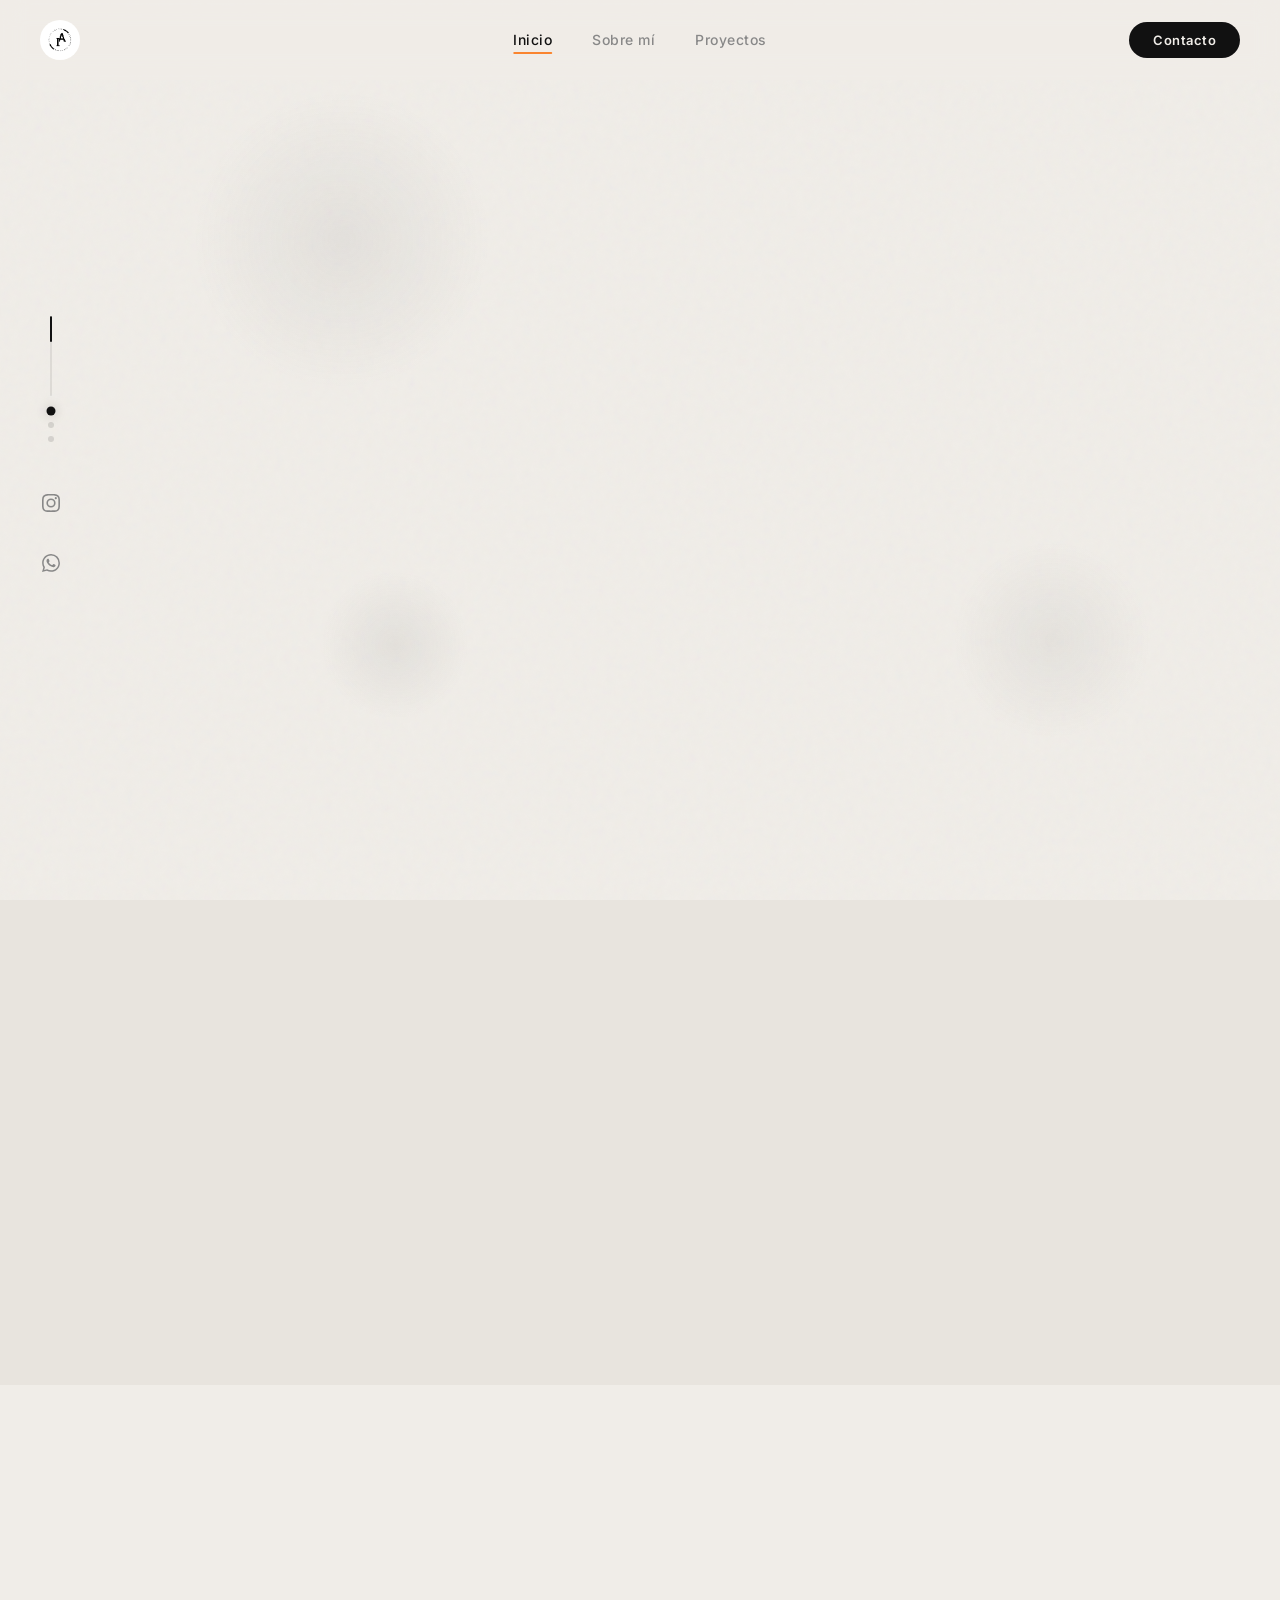
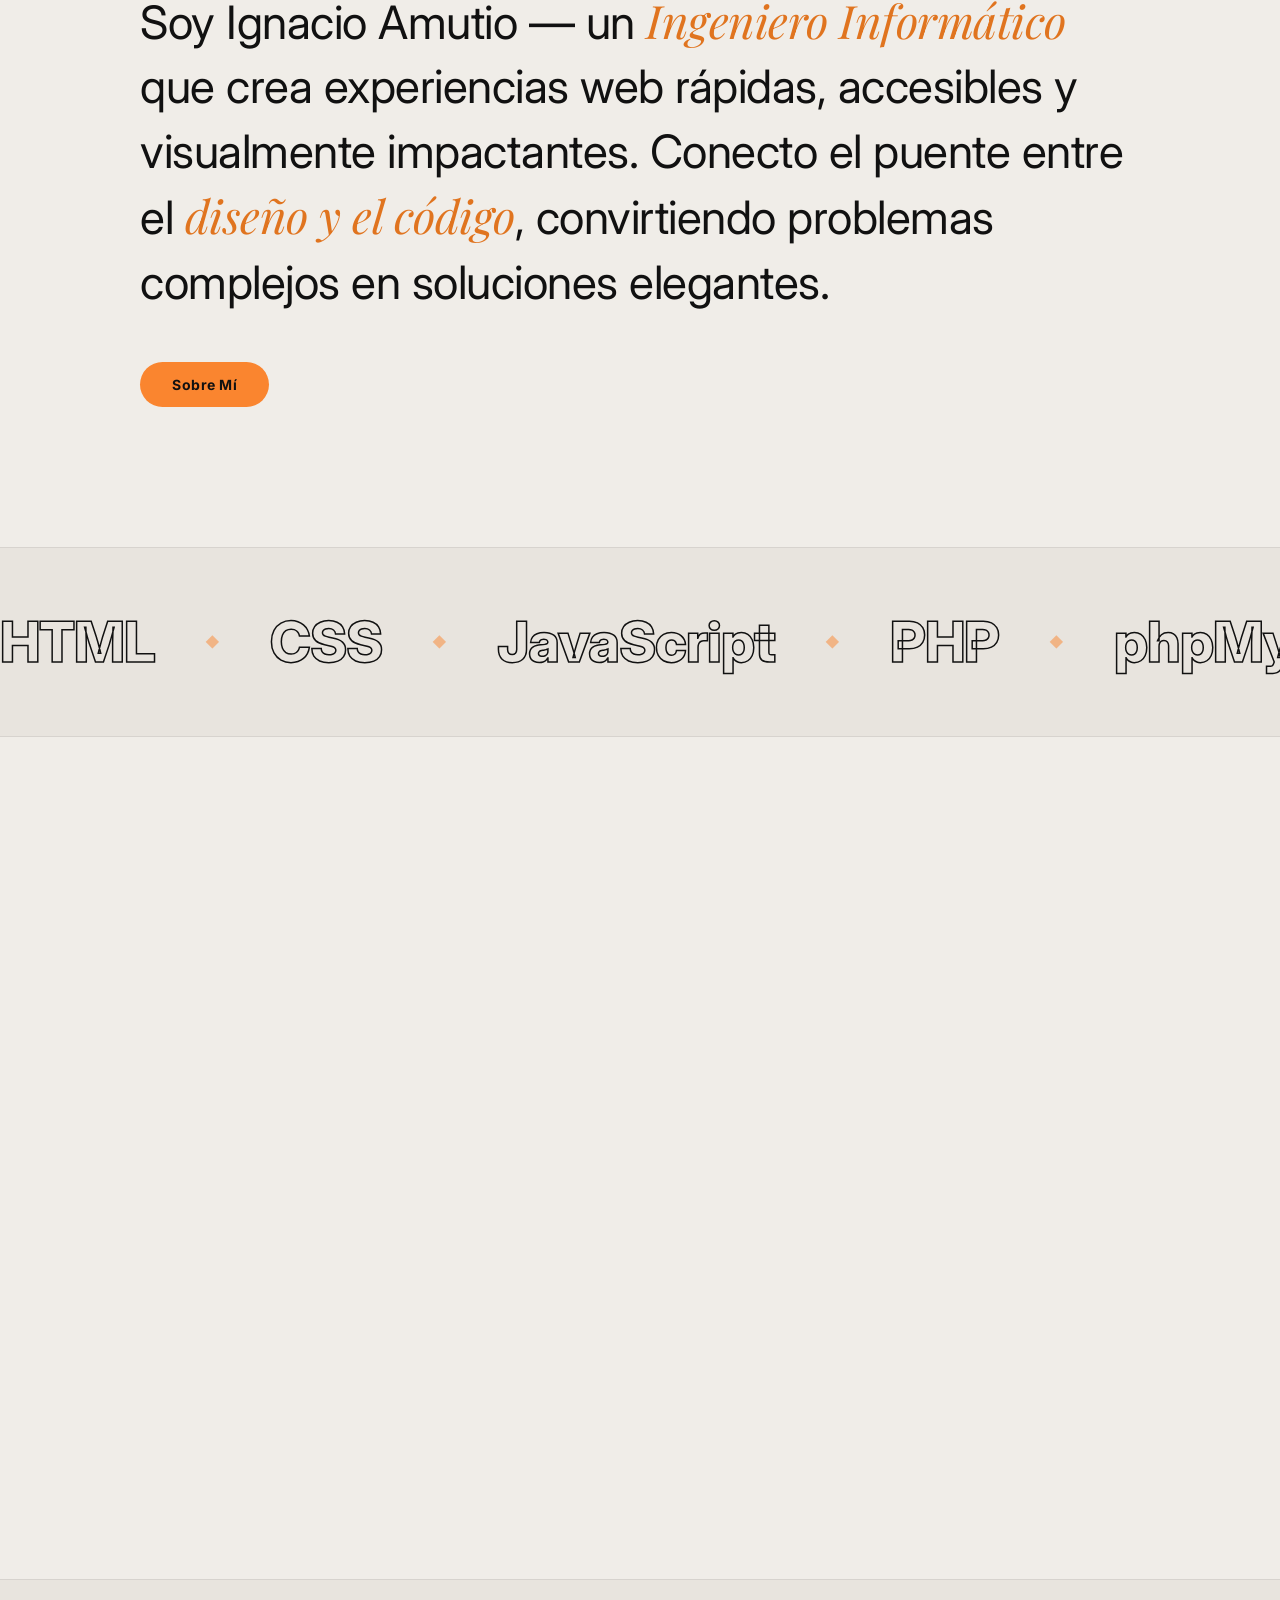
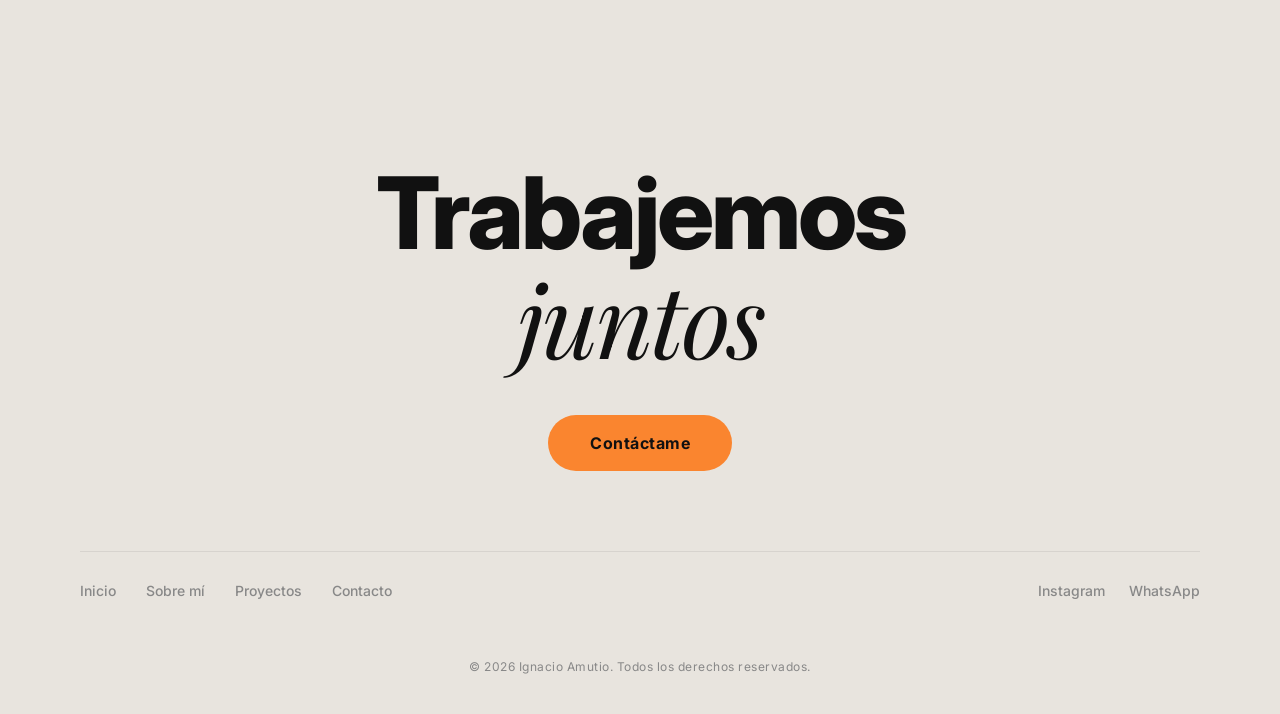
==== index.html @ e9432239 "first commit" ====
<!DOCTYPE html>
<html lang="es">
<head>
    <meta charset="UTF-8">
    <meta name="viewport" content="width=device-width, initial-scale=1.0">
    <meta name="description" content="Portafolio profesional de Ignacio Amutio - Ingeniero Informático">
    <title>Portafolio de Ignacio Amutio</title>
    <link rel="preconnect" href="https://fonts.googleapis.com">
    <link rel="preconnect" href="https://fonts.gstatic.com" crossorigin>
    <link href="https://fonts.googleapis.com/css2?family=Inter:wght@300;400;500;600;700;800;900&family=Playfair+Display:ital,wght@0,400;0,700;1,400&display=swap" rel="stylesheet">
    <link rel="stylesheet" href="style.css?v=3">
</head>
<body>

    <!-- Page Loader -->
    <div class="page-loader" id="pageLoader">
        <div class="loader-content">
            <div class="loader-logo">
                <img src="assets/logo.png" alt="Logo" class="loader-logo-img">
            </div>
            <div class="loader-bar">
                <div class="loader-bar-fill"></div>
            </div>
        </div>
    </div>



    <!-- Navigation -->
    <nav class="navbar" id="navbar">
        <div class="nav-logo">
            <a href="#hero" class="logo-link magnetic">
                <img src="assets/logo.png" alt="Logo" class="logo-img">
            </a>
        </div>
        <div class="nav-links">
            <a href="#hero" class="nav-link active" data-section="hero">Inicio</a>
            <a href="sobremi/sobremi.html" class="nav-link" data-section="about">Sobre mí</a>
            <a href="#works" class="nav-link" data-section="works">Proyectos</a>
        </div>
        <div class="nav-contact">
            <a href="contacto/contacto.html" class="btn-contact magnetic">
                <span>Contacto</span>
            </a>
            <button class="hamburger" id="hamburgerBtn" aria-label="Abrir menú">
                <span class="hamburger-line"></span>
                <span class="hamburger-line"></span>
                <span class="hamburger-line"></span>
            </button>
        </div>
    </nav>

    <!-- Mobile Menu Overlay -->
    <div class="mobile-menu" id="mobileMenu">
        <div class="mobile-menu-content">
            <a href="#hero" class="mobile-menu-link" data-section="hero">Inicio</a>
            <a href="sobremi/sobremi.html" class="mobile-menu-link">Sobre mí</a>
            <a href="#works" class="mobile-menu-link" data-section="works">Proyectos</a>
            <a href="contacto/contacto.html" class="mobile-menu-link">Contacto</a>
        </div>
        <div class="mobile-menu-footer">
            <a href="https://www.instagram.com/amutio1/" target="_blank" rel="noopener noreferrer" class="mobile-menu-social">Instagram</a>
            <a href="https://wa.me/584126654362" target="_blank" rel="noopener noreferrer" class="mobile-menu-social">WhatsApp</a>
        </div>
    </div>


    <!-- ============================================
         SECTION 1: HERO
         ============================================ -->
    <section class="hero" id="hero">
        <!-- Floating Shapes -->
        <div class="hero-shapes">
            <div class="floating-shape shape-1"></div>
            <div class="floating-shape shape-2"></div>
            <div class="floating-shape shape-3"></div>
        </div>

        <!-- Left Sidebar -->
        <div class="sidebar-left">
            <div class="progress-line">
                <div class="progress-track">
                    <div class="progress-fill" id="progressFill"></div>
                </div>
                <div class="progress-dots">
                    <span class="dot active" data-target="hero"></span>
                    <span class="dot" data-target="about"></span>
                    <span class="dot" data-target="works"></span>
                </div>
            </div>
            <div class="social-links">
                <a href="https://www.instagram.com/amutio1/" target="_blank" rel="noopener noreferrer" class="social-link magnetic" aria-label="Instagram">
                    <svg width="18" height="18" viewBox="0 0 24 24" fill="currentColor">
                        <path d="M12 2.163c3.204 0 3.584.012 4.85.07 3.252.148 4.771 1.691 4.919 4.919.058 1.265.069 1.645.069 4.849 0 3.205-.012 3.584-.069 4.849-.149 3.225-1.664 4.771-4.919 4.919-1.266.058-1.644.07-4.85.07-3.204 0-3.584-.012-4.849-.07-3.26-.149-4.771-1.699-4.919-4.92-.058-1.265-.07-1.644-.07-4.849 0-3.204.013-3.583.07-4.849.149-3.227 1.664-4.771 4.919-4.919 1.266-.057 1.645-.069 4.849-.069zM12 0C8.741 0 8.333.014 7.053.072 2.695.272.273 2.69.073 7.052.014 8.333 0 8.741 0 12c0 3.259.014 3.668.072 4.948.2 4.358 2.618 6.78 6.98 6.98C8.333 23.986 8.741 24 12 24c3.259 0 3.668-.014 4.948-.072 4.354-.2 6.782-2.618 6.979-6.98.059-1.28.073-1.689.073-4.948 0-3.259-.014-3.667-.072-4.947-.196-4.354-2.617-6.78-6.979-6.98C15.668.014 15.259 0 12 0zm0 5.838a6.162 6.162 0 100 12.324 6.162 6.162 0 000-12.324zM12 16a4 4 0 110-8 4 4 0 010 8zm6.406-11.845a1.44 1.44 0 100 2.881 1.44 1.44 0 000-2.881z"/>
                    </svg>
                </a>
                <a href="https://wa.me/584126654362" target="_blank" rel="noopener noreferrer" class="social-link magnetic" aria-label="WhatsApp">
                    <svg width="18" height="18" viewBox="0 0 24 24" fill="currentColor">
                        <path d="M17.472 14.382c-.297-.149-1.758-.867-2.03-.967-.273-.099-.471-.148-.67.15-.197.297-.767.966-.94 1.164-.173.199-.347.223-.644.075-.297-.15-1.255-.463-2.39-1.475-.883-.788-1.48-1.761-1.653-2.059-.173-.297-.018-.458.13-.606.134-.133.298-.347.446-.52.149-.174.198-.298.298-.497.099-.198.05-.371-.025-.52-.075-.149-.669-1.612-.916-2.207-.242-.579-.487-.5-.669-.51-.173-.008-.371-.01-.57-.01-.198 0-.52.074-.792.372-.272.297-1.04 1.016-1.04 2.479 0 1.462 1.065 2.875 1.213 3.074.149.198 2.096 3.2 5.077 4.487.709.306 1.262.489 1.694.625.712.227 1.36.195 1.871.118.571-.085 1.758-.719 2.006-1.413.248-.694.248-1.289.173-1.413-.074-.124-.272-.198-.57-.347m-5.421 7.403h-.004a9.87 9.87 0 01-5.031-1.378l-.361-.214-3.741.982.998-3.648-.235-.374a9.86 9.86 0 01-1.51-5.26c.001-5.45 4.436-9.884 9.888-9.884 2.64 0 5.122 1.03 6.988 2.898a9.825 9.825 0 012.893 6.994c-.003 5.45-4.437 9.884-9.885 9.884m8.413-18.297A11.815 11.815 0 0012.05 0C5.495 0 .16 5.335.157 11.892c0 2.096.547 4.142 1.588 5.945L.057 24l6.305-1.654a11.882 11.882 0 005.683 1.448h.005c6.554 0 11.89-5.335 11.893-11.893a11.821 11.821 0 00-3.48-8.413z"/>
                    </svg>
                </a>
            </div>
        </div>

        <!-- Hero Content -->
        <div class="hero-content">
            <canvas class="blob-canvas" id="blobCanvas"></canvas>
            <div class="hero-text" data-parallax="0.03">
                <p class="hero-greeting" id="heroGreeting">
                    <span class="greeting-line"></span>
                    Hola, soy <span class="name-italic">Ignacio Amutio</span>
                </p>
                <div class="hero-title-3d" id="heroTitle3D">
                    <div class="title-line-3d title-bold-3d" data-text="Ingeniero"></div>
                    <div class="title-line-3d title-bold-3d" data-text="Informático"></div>
                </div>
            </div>
        </div>



        <!-- Bottom Bar -->

    </section>

    <!-- ============================================
         SECTION 2: STATS
         ============================================ -->
    <section class="stats-section" id="stats">
        <div class="stats-container">
            <div class="stats-left">
                <div class="stat-item" data-reveal>
                    <span class="stat-number" data-count="4">0</span>
                    <p class="stat-label">Años de formación<br>universitaria</p>
                </div>
                <div class="stat-item" data-reveal>
                    <span class="stat-number-text">20/20</span>
                    <p class="stat-label">De calificación en trabajo<br>especial de grado</p>
                </div>
            </div>
            <div class="stats-right" data-reveal>
                <div class="stats-accent-line"></div>
                <p class="stats-description">
                    Transformando ideas en <strong>experiencias digitales</strong> excepcionales. 
                    Me especializo en crear aplicaciones web responsivas, de alto rendimiento 
                    e interfaces de usuario intuitivas que dejan una impresión duradera.
                </p>
            </div>
        </div>
    </section>

    <!-- ============================================
         SECTION 3: ABOUT / MANIFESTO
         ============================================ -->
    <section class="about-section" id="about">
        <div class="about-container">
            <div class="about-label" data-reveal>
                <span class="label-line"></span>
                <span>SOBRE MÍ</span>
            </div>
            <h2 class="about-text" id="aboutText" data-word-reveal>
                Soy Ignacio Amutio — un <em>Ingeniero Informático</em> que crea 
                experiencias web rápidas, accesibles y visualmente impactantes. 
                Conecto el puente entre el <em>diseño y el código</em>, 
                convirtiendo problemas complejos en soluciones elegantes.
            </h2>
            <div class="about-cta" data-reveal>
                <a href="sobremi/sobremi.html" class="btn-accent magnetic">
                    <span>Sobre Mí</span>
                </a>
            </div>
        </div>
    </section>

    <!-- ============================================
         SECTION 4: SKILLS MARQUEE
         ============================================ -->
    <section class="marquee-section">
        <div class="marquee-track">
            <div class="marquee-content">
                <span class="marquee-item">HTML</span>
                <span class="marquee-separator">◆</span>
                <span class="marquee-item">CSS</span>
                <span class="marquee-separator">◆</span>
                <span class="marquee-item">JavaScript</span>
                <span class="marquee-separator">◆</span>
                <span class="marquee-item">PHP</span>
                <span class="marquee-separator">◆</span>
                <span class="marquee-item">phpMyAdmin</span>
                <span class="marquee-separator">◆</span>
                <span class="marquee-item">UI/UX Design</span>
                <span class="marquee-separator">◆</span>
                <span class="marquee-item">Figma</span>
                <span class="marquee-separator">◆</span>
                <span class="marquee-item">HTML</span>
                <span class="marquee-separator">◆</span>
                <span class="marquee-item">CSS</span>
                <span class="marquee-separator">◆</span>
                <span class="marquee-item">JavaScript</span>
                <span class="marquee-separator">◆</span>
                <span class="marquee-item">PHP</span>
                <span class="marquee-separator">◆</span>
                <span class="marquee-item">phpMyAdmin</span>
                <span class="marquee-separator">◆</span>
                <span class="marquee-item">UI/UX Design</span>
                <span class="marquee-separator">◆</span>
                <span class="marquee-item">Figma</span>
                <span class="marquee-separator">◆</span>
            </div>
        </div>
    </section>

    <!-- ============================================
         SECTION 5: WORKS / PROJECTS
         ============================================ -->
    <section class="works-section" id="works">
        <div class="works-header">
            <div class="works-label" data-reveal>
                <span class="label-line"></span>
                <span>TRABAJOS DESTACADOS</span>
            </div>
            <h2 class="works-title" data-reveal>Proyectos Destacados</h2>
        </div>

        <div class="works-grid works-grid-single">
            <div class="project-card" data-reveal data-tilt>
                <a href="proyecto/proyecto.html?id=retech" class="project-card-link">
                    <div class="project-image">
                        <img src="assets/proyecto1foto1.png" alt="ReTech - Gestión de Logística Inversa" loading="lazy">
                        <div class="project-overlay">
                            <span class="project-view">Ver Proyecto</span>
                        </div>
                    </div>
                    <div class="project-info">
                        <h3 class="project-name">ReTech</h3>
                        <p class="project-category">Logística Inversa · Economía Circular · Full-Stack</p>
                    </div>
                </a>
            </div>
        </div>
    </section>

    <!-- ============================================
         SECTION 6: CONTACT / FOOTER
         ============================================ -->
    <footer class="footer" id="contact">
        <div class="footer-cta">
            <p class="footer-subtitle" data-reveal>¿Tienes un proyecto en mente?</p>
            <h2 class="footer-headline" data-reveal>Trabajemos<br><em>juntos</em></h2>
            <div class="footer-cta-buttons" data-reveal>
                <a href="contacto/contacto.html" class="btn-accent large magnetic">
                    <span>Contáctame</span>
                </a>
            </div>
        </div>



        <div class="footer-bottom">
            <div class="footer-nav">
                <a href="#hero" class="footer-link">Inicio</a>
                <a href="sobremi/sobremi.html" class="footer-link">Sobre mí</a>
                <a href="#works" class="footer-link">Proyectos</a>
                <a href="contacto/contacto.html" class="footer-link">Contacto</a>
            </div>

            <div class="footer-social">
                <a href="https://www.instagram.com/amutio1/" target="_blank" rel="noopener noreferrer" class="footer-social-link">Instagram</a>
                <a href="https://wa.me/584126654362" target="_blank" rel="noopener noreferrer" class="footer-social-link">WhatsApp</a>
            </div>
        </div>

        <div class="footer-copyright">
            <p>© 2026 Ignacio Amutio. Todos los derechos reservados.</p>
        </div>
    </footer>

    <script src="script.js"></script>
</body>
</html>
---- style.css ----
/* ========================================
   DESIGN TOKENS & RESET
   ======================================== */

:root {
    --bg-primary: #f0ede8;
    --bg-secondary: #e8e4de;
    --bg-card: #ffffff;
    --bg-card-hover: #fafaf8;
    --text-primary: #111111;
    --text-secondary: #555555;
    --text-muted: #888888;
    --accent: #FA852F;
    --accent-dim: #e0741f;
    --accent-glow: rgba(250, 133, 47, 0.35);
    --border: rgba(17, 17, 17, 0.08);
    --border-hover: rgba(17, 17, 17, 0.15);

    --font-primary: 'Inter', -apple-system, BlinkMacSystemFont, sans-serif;
    --font-serif: 'Playfair Display', Georgia, serif;

    --nav-height: 80px;
    --section-padding: 140px;
    --ease-out-expo: cubic-bezier(0.16, 1, 0.3, 1);
    --ease-elastic: cubic-bezier(0.68, -0.55, 0.265, 1.55);
}

*, *::before, *::after {
    margin: 0;
    padding: 0;
    box-sizing: border-box;
}

html {
    scroll-behavior: smooth;
}

body {
    font-family: var(--font-primary);
    background-color: var(--bg-primary);
    color: var(--text-primary);
    overflow-x: hidden;
    -webkit-font-smoothing: antialiased;
    -moz-osx-font-smoothing: grayscale;
}

a { text-decoration: none; color: inherit; }
button { border: none; background: none; font-family: inherit; }
img { display: block; max-width: 100%; }

::selection {
    background: var(--accent);
    color: var(--text-primary);
}

/* ========================================
   CUSTOM CURSOR
   ======================================== */

.cursor-dot {
    display: none;
}

.cursor-outline {
    display: none;
}

.cursor-dot.hover {
    width: 60px; height: 60px;
    background: var(--accent-glow);
    mix-blend-mode: normal;
}

.cursor-outline.hover {
    width: 70px; height: 70px;
    border-color: var(--accent);
    background: rgba(191, 255, 0, 0.06);
}

.cursor-dot.click {
    transform: translate(-50%, -50%) scale(0.5);
}

/* ========================================
   PAGE LOADER
   ======================================== */

.page-loader {
    position: fixed;
    inset: 0;
    background: var(--bg-primary);
    z-index: 99999;
    display: flex;
    align-items: center;
    justify-content: center;
    transition: opacity 0.6s ease, visibility 0.6s ease;
}

.page-loader.hidden {
    opacity: 0;
    visibility: hidden;
    pointer-events: none;
}

.loader-content {
    text-align: center;
}

.loader-logo {
    display: flex;
    align-items: center;
    justify-content: center;
}

.loader-logo-img {
    width: 80px;
    height: 80px;
    border-radius: 50%;
    object-fit: cover;
    animation: loaderLogoReveal 0.8s var(--ease-out-expo) both;
}

@keyframes loaderLogoReveal {
    from { transform: scale(0.5); opacity: 0; }
    to { transform: scale(1); opacity: 1; }
}

.loader-bar {
    width: 120px;
    height: 3px;
    background: var(--border);
    border-radius: 3px;
    margin: 20px auto 0;
    overflow: hidden;
}

.loader-bar-fill {
    width: 0;
    height: 100%;
    background: var(--accent);
    border-radius: 3px;
    animation: loaderFill 1.8s var(--ease-out-expo) 0.3s both;
}

@keyframes loaderReveal {
    from { transform: translateY(100%); opacity: 0; }
    to { transform: translateY(0); opacity: 1; }
}

@keyframes loaderFill {
    to { width: 100%; }
}

/* ========================================
   NAVIGATION
   ======================================== */

.navbar {
    position: fixed;
    top: 0; left: 0; right: 0;
    height: var(--nav-height);
    display: flex;
    align-items: center;
    justify-content: space-between;
    padding: 0 40px;
    z-index: 1000;
    backdrop-filter: blur(12px);
    -webkit-backdrop-filter: blur(12px);
    background: rgba(240, 237, 232, 0.8);
    border-bottom: 1px solid transparent;
    transition: border-color 0.4s ease, background 0.4s ease;
}

.navbar.scrolled {
    border-bottom-color: var(--border);
    background: rgba(240, 237, 232, 0.95);
}

.nav-logo .logo-link {
    display: flex;
    align-items: center;
    color: var(--text-primary);
}

.logo-img {
    width: 40px;
    height: 40px;
    border-radius: 50%;
    object-fit: cover;
    transition: transform 0.4s var(--ease-elastic);
}

.logo-img:hover {
    transform: rotate(15deg) scale(1.1);
}

.nav-links {
    display: flex;
    gap: 40px;
    position: absolute;
    left: 50%;
    transform: translateX(-50%);
}

.nav-link {
    font-size: 14px;
    font-weight: 500;
    letter-spacing: 0.5px;
    color: var(--text-muted);
    position: relative;
    padding: 6px 0;
    transition: color 0.3s ease;
}

.nav-link::after {
    content: '';
    position: absolute;
    bottom: 0; left: 0;
    width: 0; height: 2px;
    background: var(--accent);
    border-radius: 2px;
    transition: width 0.4s var(--ease-out-expo);
}

.nav-link:hover, .nav-link.active { color: var(--text-primary); }
.nav-link:hover::after, .nav-link.active::after { width: 100%; }

.nav-contact { display: flex; align-items: center; gap: 8px; }

.btn-contact {
    display: inline-flex;
    align-items: center;
    padding: 10px 24px;
    background: var(--text-primary);
    color: var(--bg-primary);
    border-radius: 50px;
    font-size: 13px;
    font-weight: 600;
    letter-spacing: 0.5px;
    transition: all 0.4s var(--ease-out-expo);
}

.btn-contact:hover {
    background: var(--accent);
    color: var(--text-primary);
    transform: translateY(-2px);
    box-shadow: 0 8px 30px var(--accent-glow);
}

.btn-contact-arrow {
    display: inline-flex;
    align-items: center;
    justify-content: center;
    width: 38px; height: 38px;
    background: var(--text-primary);
    color: var(--bg-primary);
    border-radius: 50%;
    transition: all 0.4s var(--ease-elastic);
}

.btn-contact-arrow:hover {
    background: var(--accent);
    color: var(--text-primary);
    transform: translateY(-2px) rotate(45deg);
    box-shadow: 0 8px 30px var(--accent-glow);
}

/* ========================================
   HERO SECTION
   ======================================== */

.hero {
    position: relative;
    width: 100%;
    height: 100vh;
    display: flex;
    align-items: center;
    justify-content: center;
    overflow: hidden;
    background: var(--bg-primary);
}

/* Animated grain */
.hero::before {
    content: '';
    position: absolute;
    inset: -50%;
    width: 200%; height: 200%;
    background-image: url("data:image/svg+xml,%3Csvg viewBox='0 0 256 256' xmlns='http://www.w3.org/2000/svg'%3E%3Cfilter id='n'%3E%3CfeTurbulence type='fractalNoise' baseFrequency='0.85' numOctaves='4' stitchTiles='stitch'/%3E%3C/filter%3E%3Crect width='100%25' height='100%25' filter='url(%23n)' opacity='0.03'/%3E%3C/svg%3E");
    pointer-events: none;
    z-index: 1;
    animation: grainDrift 8s steps(10) infinite;
}

@keyframes grainDrift {
    0%, 100% { transform: translate(0, 0); }
    10% { transform: translate(-2%, -3%); }
    20% { transform: translate(3%, 1%); }
    30% { transform: translate(-1%, 3%); }
    40% { transform: translate(2%, -2%); }
    50% { transform: translate(-3%, 2%); }
    60% { transform: translate(1%, -1%); }
    70% { transform: translate(-2%, 3%); }
    80% { transform: translate(3%, -3%); }
    90% { transform: translate(-1%, 1%); }
}

/* Floating geometric shapes */
.hero-shapes {
    position: absolute;
    inset: 0;
    z-index: 1;
    pointer-events: none;
}

.floating-shape {
    position: absolute;
    border-radius: 50%;
    opacity: 0;
    animation: shapeFloat 6s ease-in-out infinite, shapeFadeIn 1s ease both;
}

.shape-1 {
    width: 300px; height: 300px;
    background: radial-gradient(circle, rgba(120,120,120,0.10) 0%, transparent 70%);
    top: 10%; left: 15%;
    animation-delay: 0s;
}

.shape-2 {
    width: 200px; height: 200px;
    background: radial-gradient(circle, rgba(100,100,100,0.08) 0%, transparent 70%);
    top: 60%; right: 10%;
    animation-delay: 2s;
}

.shape-3 {
    width: 150px; height: 150px;
    background: radial-gradient(circle, rgba(80,80,80,0.08) 0%, transparent 70%);
    bottom: 20%; left: 25%;
    animation-delay: 4s;
}

@keyframes shapeFloat {
    0%, 100% { transform: translate(0, 0) scale(1); }
    25% { transform: translate(20px, -30px) scale(1.05); }
    50% { transform: translate(-15px, -50px) scale(0.95); }
    75% { transform: translate(25px, -20px) scale(1.02); }
}

@keyframes shapeFadeIn {
    from { opacity: 0; }
    to { opacity: 1; }
}

/* ========================================
   SIDEBARS
   ======================================== */

.sidebar-left {
    position: fixed;
    left: 30px;
    top: 50%;
    transform: translateY(-50%);
    display: flex;
    flex-direction: column;
    align-items: center;
    gap: 40px;
    z-index: 100;
}

.progress-line {
    display: flex;
    flex-direction: column;
    align-items: center;
    gap: 12px;
}

.progress-track {
    width: 2px; height: 80px;
    background: var(--border);
    border-radius: 2px;
    overflow: hidden;
    position: relative;
}

.progress-fill {
    position: absolute;
    top: 0; left: 0;
    width: 100%; height: 33%;
    background: var(--text-primary);
    border-radius: 2px;
    transition: height 0.6s var(--ease-out-expo);
}

.progress-dots {
    display: flex;
    flex-direction: column;
    gap: 8px;
    align-items: center;
}

.progress-dots .dot {
    width: 6px; height: 6px;
    border-radius: 50%;
    background: rgba(17,17,17,0.12);
    transition: all 0.4s var(--ease-elastic);
    cursor: none;
}

.progress-dots .dot.active {
    background: var(--text-primary);
    transform: scale(1.5);
    box-shadow: 0 0 8px rgba(17,17,17,0.2);
}

.social-links {
    display: flex;
    flex-direction: column;
    gap: 18px;
    align-items: center;
}

.social-link {
    display: flex;
    align-items: center;
    justify-content: center;
    width: 42px; height: 42px;
    color: var(--text-muted);
    border-radius: 50%;
    border: 1px solid transparent;
    transition: all 0.4s var(--ease-elastic);
}

.social-link:hover {
    color: var(--text-primary);
    background: rgba(191, 255, 0, 0.15);
    border-color: var(--accent);
    transform: translateY(-4px) scale(1.1);
    box-shadow: 0 6px 20px rgba(191, 255, 0, 0.15);
}

.sidebar-right {
    position: fixed;
    right: 30px;
    top: 50%;
    transform: translateY(-50%);
    display: flex;
    flex-direction: column;
    align-items: center;
    gap: 40px;
    z-index: 100;
}

.honors-badge {
    width: 44px; height: 44px;
    border: 1.5px solid var(--border);
    border-radius: 12px;
    display: flex;
    align-items: center;
    justify-content: center;
    font-size: 18px;
    color: var(--text-muted);
    transition: all 0.4s var(--ease-elastic);
    animation: badgePulse 4s ease-in-out infinite;
}

.honors-badge:hover {
    border-color: var(--accent);
    color: var(--accent-dim);
    transform: scale(1.15) rotate(10deg);
    box-shadow: 0 4px 20px var(--accent-glow);
}

@keyframes badgePulse {
    0%, 100% { transform: scale(1); box-shadow: 0 0 0 0 var(--accent-glow); }
    50% { transform: scale(1.03); box-shadow: 0 0 15px 2px rgba(191,255,0,0.1); }
}

.name-vertical {
    writing-mode: vertical-rl;
    text-orientation: mixed;
    font-size: 11px;
    font-weight: 600;
    letter-spacing: 4px;
    color: var(--text-muted);
    text-transform: uppercase;
}

/* ========================================
   HERO CONTENT
   ======================================== */

.hero-content {
    position: relative;
    display: flex;
    align-items: center;
    justify-content: center;
    z-index: 2;
    text-align: center;
}

.blob-canvas {
    position: absolute;
    width: 580px; height: 580px;
    z-index: 0;
    pointer-events: none;
    opacity: 0.9;
}

.hero-text {
    position: relative;
    z-index: 2;
}

.hero-greeting {
    display: flex;
    align-items: center;
    justify-content: center;
    gap: 14px;
    font-size: 16px;
    font-weight: 400;
    color: var(--text-secondary);
    margin-bottom: 18px;
    letter-spacing: 0.3px;
    opacity: 0;
    transform: translateY(30px);
}

.hero-greeting.animate {
    animation: fadeSlideUp 0.8s var(--ease-out-expo) both;
}

.greeting-line {
    display: inline-block;
    width: 0; height: 1.5px;
    background: var(--text-secondary);
    transition: width 0.8s var(--ease-out-expo) 0.4s;
}

.hero-greeting.animate .greeting-line {
    width: 30px;
}

.name-italic {
    font-family: var(--font-serif);
    font-style: italic;
    color: var(--text-primary);
    font-weight: 400;
}

/* 3D Hero Title System */
.hero-title-3d {
    display: flex;
    flex-direction: column;
    line-height: 1.05;
    perspective: 800px;
}

.title-line-3d {
    display: block;
    text-align: center;
    transform-style: preserve-3d;
    white-space: nowrap;
}

.letter-3d {
    display: inline-block;
    transform-style: preserve-3d;
    cursor: default;
    opacity: 0;
    transform: translateY(100%) rotateX(90deg);
    will-change: transform;
}

.letter-3d.animate {
    opacity: 1;
    animation-name: letter3DEntry, letter3DFloat;
    animation-duration: 0.8s, var(--float-duration, 5s);
    animation-timing-function: var(--ease-out-expo), ease-in-out;
    animation-delay: var(--entry-delay, 0s), var(--entry-end-time, 1.3s);
    animation-iteration-count: 1, infinite;
    animation-fill-mode: forwards, none;
}

/* Bold style - larger for 2-word title */
.title-bold-3d .letter-3d {
    font-size: clamp(64px, 10vw, 130px);
    font-weight: 800;
    letter-spacing: -3px;
    color: var(--text-primary);
}

/* Light style */
.title-light-3d .letter-3d {
    font-size: clamp(52px, 8vw, 100px);
    font-weight: 300;
    letter-spacing: -3px;
    color: var(--text-primary);
}

/* Accent dot */
.letter-3d.dot-letter {
    color: var(--accent);
    font-weight: 800;
}

/* 3D Entry animation */
@keyframes letter3DEntry {
    0% {
        opacity: 0;
        transform: translateY(100%) rotateX(90deg) translateZ(-30px);
    }
    100% {
        opacity: 1;
        transform: translateY(0) rotateX(0deg) translateZ(0px);
    }
}

/* Gentle continuous 3D floating - each letter moves in its own rhythm */
@keyframes letter3DFloat {
    0%, 100% {
        transform: translateY(0px) rotateX(0deg) rotateY(0deg) translateZ(0px);
    }
    12% {
        transform: translateY(-4px) rotateX(4deg) rotateY(-3deg) translateZ(8px);
    }
    25% {
        transform: translateY(-2px) rotateX(-2deg) rotateY(4deg) translateZ(4px);
    }
    37% {
        transform: translateY(-6px) rotateX(-3deg) rotateY(-2deg) translateZ(10px);
    }
    50% {
        transform: translateY(-3px) rotateX(3deg) rotateY(-4deg) translateZ(6px);
    }
    62% {
        transform: translateY(-5px) rotateX(-4deg) rotateY(3deg) translateZ(9px);
    }
    75% {
        transform: translateY(-2px) rotateX(2deg) rotateY(-2deg) translateZ(5px);
    }
    87% {
        transform: translateY(-4px) rotateX(-2deg) rotateY(2deg) translateZ(7px);
    }
}

/* Space character */
.letter-3d.space-letter {
    width: 0.3em;
}

@keyframes fadeSlideUp {
    from { opacity: 0; transform: translateY(30px); }
    to { opacity: 1; transform: translateY(0); }
}

/* ========================================
   BOTTOM BAR
   ======================================== */

.bottom-bar {
    position: fixed;
    bottom: 30px; left: 0; right: 0;
    display: flex;
    align-items: center;
    justify-content: center;
    z-index: 100;
    padding: 0 40px;
}

.scroll-indicator {
    display: flex;
    flex-direction: column;
    align-items: center;
    gap: 8px;
    opacity: 0;
    animation: fadeSlideUp 1s var(--ease-out-expo) 1.8s both;
    transition: opacity 0.4s ease, transform 0.4s ease;
}

.scroll-text {
    font-size: 11px;
    font-weight: 600;
    letter-spacing: 2px;
    text-transform: uppercase;
    color: var(--text-muted);
}

.scroll-arrow-line {
    width: 1px; height: 40px;
    background: var(--text-muted);
    position: relative;
    overflow: hidden;
}

.scroll-arrow-line::after {
    content: '';
    position: absolute;
    top: -100%; left: 0;
    width: 100%; height: 100%;
    background: var(--text-primary);
    animation: scrollLine 2s ease-in-out infinite;
}

@keyframes scrollLine {
    0% { top: -100%; }
    50% { top: 100%; }
    100% { top: 100%; }
}

.sound-toggle {
    position: fixed;
    right: 40px; bottom: 30px;
    width: 44px; height: 44px;
    border: 1.5px solid var(--border);
    border-radius: 50%;
    display: flex;
    align-items: center;
    justify-content: center;
    gap: 3px;
    transition: all 0.4s var(--ease-elastic);
    cursor: none;
}

.sound-toggle:hover {
    border-color: var(--accent);
    transform: scale(1.15);
    box-shadow: 0 6px 25px var(--accent-glow);
}

.sound-bars {
    display: flex;
    align-items: center;
    gap: 2.5px;
    height: 16px;
}

.sound-bars .bar {
    display: block;
    width: 2.5px;
    background: var(--text-primary);
    border-radius: 2px;
    animation: soundWave 1.2s ease-in-out infinite;
}

.sound-bars .bar:nth-child(1) { height: 6px; animation-delay: 0s; }
.sound-bars .bar:nth-child(2) { height: 12px; animation-delay: 0.15s; }
.sound-bars .bar:nth-child(3) { height: 8px; animation-delay: 0.3s; }
.sound-bars .bar:nth-child(4) { height: 14px; animation-delay: 0.45s; }

@keyframes soundWave {
    0%, 100% { transform: scaleY(1); }
    50% { transform: scaleY(0.3); }
}

/* ========================================
   STATS SECTION
   ======================================== */

.stats-section {
    position: relative;
    background: var(--bg-secondary);
    padding: var(--section-padding) 80px;
    overflow: hidden;
}

.stats-container {
    display: flex;
    align-items: flex-start;
    justify-content: space-between;
    max-width: 1200px;
    margin: 0 auto;
    gap: 80px;
}

.stats-left { display: flex; gap: 80px; }

.stat-item {
    position: relative;
    opacity: 0;
    transform: translateY(60px) scale(0.9);
    transition: all 1s var(--ease-out-expo);
}

.stat-item.visible {
    opacity: 1;
    transform: translateY(0) scale(1);
}

.stat-item:nth-child(2) { transition-delay: 0.15s; }

.stat-number {
    font-size: clamp(72px, 10vw, 110px);
    font-weight: 900;
    letter-spacing: -4px;
    line-height: 1;
    color: var(--text-primary);
    position: relative;
}


.stat-number-text {
    font-size: clamp(72px, 10vw, 110px);
    font-weight: 900;
    letter-spacing: -4px;
    line-height: 1;
    color: var(--text-primary);
    position: relative;
}

.stat-plus {
    font-size: clamp(40px, 5vw, 60px);
    font-weight: 300;
    color: var(--accent);
    vertical-align: super;
    margin-left: 2px;
}

.stat-label {
    font-size: 14px;
    font-weight: 500;
    color: var(--text-muted);
    margin-top: 12px;
    line-height: 1.5;
}

.stats-right {
    max-width: 420px;
    padding-top: 24px;
    opacity: 0;
    transform: translateX(40px);
    transition: all 1s var(--ease-out-expo) 0.3s;
}

.stats-right.visible {
    opacity: 1;
    transform: translateX(0);
}

.stats-accent-line {
    width: 0; height: 4px;
    background: var(--accent);
    border-radius: 4px;
    margin-bottom: 24px;
    transition: width 1.2s var(--ease-out-expo) 0.5s;
}

.stats-right.visible .stats-accent-line {
    width: 60px;
}

.stats-description {
    font-size: 17px;
    line-height: 1.8;
    color: var(--text-secondary);
}

.stats-description strong {
    color: var(--text-primary);
    font-weight: 700;
}

/* ========================================
   ABOUT SECTION (LIGHT MODE)
   ======================================== */

.about-section {
    position: relative;
    background: var(--bg-primary);
    padding: var(--section-padding) 80px;
    overflow: hidden;
}

.about-container {
    position: relative;
    z-index: 1;
    max-width: 1000px;
    margin: 0 auto;
}

.about-label, .works-label {
    display: flex;
    align-items: center;
    gap: 16px;
    font-size: 12px;
    font-weight: 600;
    letter-spacing: 3px;
    text-transform: uppercase;
    color: var(--text-muted);
    margin-bottom: 48px;
    opacity: 0;
    transform: translateX(-30px);
    transition: all 0.8s var(--ease-out-expo);
}

.about-label.visible, .works-label.visible {
    opacity: 1;
    transform: translateX(0);
}

.label-line {
    display: inline-block;
    width: 0; height: 1.5px;
    background: var(--text-muted);
    transition: width 0.8s var(--ease-out-expo) 0.3s;
}

.about-label.visible .label-line,
.works-label.visible .label-line {
    width: 40px;
}

.about-text {
    font-size: clamp(28px, 4vw, 46px);
    font-weight: 400;
    line-height: 1.4;
    color: var(--text-primary);
    letter-spacing: -0.5px;
}

/* Split text reveal - each word animates in */
.about-word {
    display: inline-block;
    opacity: 0;
    transform: translateY(30px);
    transition: all 0.6s var(--ease-out-expo);
    margin-right: 0.25em;
}

.about-word.visible {
    opacity: 1;
    transform: translateY(0);
}

.about-text em {
    font-family: var(--font-serif);
    font-style: italic;
    color: var(--accent-dim);
    position: relative;
}

.about-text em::after {
    content: '';
    position: absolute;
    bottom: 2px; left: 0;
    width: 100%; height: 8px;
    background: var(--accent-glow);
    border-radius: 4px;
    z-index: -1;
    transform: scaleX(0);
    transform-origin: left;
    transition: transform 0.8s var(--ease-out-expo);
}

.about-text em.highlight::after {
    transform: scaleX(1);
}

.about-cta, .works-cta {
    display: flex;
    align-items: center;
    gap: 10px;
    margin-top: 48px;
}

.btn-accent {
    display: inline-flex;
    align-items: center;
    padding: 14px 32px;
    background: var(--accent);
    color: var(--text-primary);
    border-radius: 50px;
    font-size: 14px;
    font-weight: 700;
    letter-spacing: 0.5px;
    position: relative;
    overflow: hidden;
    transition: all 0.4s var(--ease-out-expo);
}

/* Ripple effect on buttons */
.btn-accent::before {
    content: '';
    position: absolute;
    top: 50%; left: 50%;
    width: 0; height: 0;
    border-radius: 50%;
    background: rgba(255,255,255,0.4);
    transform: translate(-50%, -50%);
    transition: width 0.6s ease, height 0.6s ease;
}

.btn-accent:hover::before {
    width: 300px; height: 300px;
}

.btn-accent:hover {
    transform: translateY(-3px);
    box-shadow: 0 12px 35px var(--accent-glow);
}

.btn-accent.large {
    padding: 18px 42px;
    font-size: 16px;
}

.btn-accent-arrow {
    display: inline-flex;
    align-items: center;
    justify-content: center;
    width: 46px; height: 46px;
    background: var(--accent);
    color: var(--text-primary);
    border-radius: 50%;
    transition: all 0.4s var(--ease-elastic);
}

.btn-accent-arrow:hover {
    transform: translateY(-3px) rotate(45deg);
    box-shadow: 0 12px 35px var(--accent-glow);
}

.btn-accent-arrow.large {
    width: 56px; height: 56px;
}

/* ========================================
   MARQUEE SECTION
   ======================================== */

.marquee-section {
    background: var(--bg-secondary);
    padding: 60px 0;
    overflow: hidden;
    border-top: 1px solid var(--border);
    border-bottom: 1px solid var(--border);
}

.marquee-track { display: flex; overflow: hidden; }

.marquee-content {
    display: flex;
    align-items: center;
    gap: 50px;
    animation: marqueeScroll 25s linear infinite;
    white-space: nowrap;
    padding-right: 50px;
}

.marquee-item {
    font-size: clamp(28px, 4.5vw, 56px);
    font-weight: 800;
    color: transparent;
    -webkit-text-stroke: 1.5px var(--text-primary);
    letter-spacing: -1px;
    transition: all 0.5s var(--ease-elastic);
    flex-shrink: 0;
}

.marquee-item:hover {
    color: var(--accent);
    -webkit-text-stroke: 1.5px var(--accent);
    transform: scale(1.1) translateY(-4px);
}

.marquee-separator {
    color: var(--accent);
    font-size: 14px;
    opacity: 0.5;
    flex-shrink: 0;
    animation: separatorSpin 4s linear infinite;
}

@keyframes separatorSpin {
    from { transform: rotate(0deg); }
    to { transform: rotate(360deg); }
}

@keyframes marqueeScroll {
    0% { transform: translateX(0); }
    100% { transform: translateX(-50%); }
}

/* ========================================
   WORKS SECTION
   ======================================== */

.works-section {
    position: relative;
    background: var(--bg-primary);
    padding: var(--section-padding) 80px;
}

.works-header {
    position: relative;
    z-index: 1;
    max-width: 1200px;
    margin: 0 auto 60px;
}

.works-title {
    font-size: clamp(36px, 5vw, 56px);
    font-weight: 800;
    color: var(--text-primary);
    letter-spacing: -2px;
    opacity: 0;
    transform: translateY(40px);
    transition: all 1s var(--ease-out-expo) 0.2s;
}

.works-title.visible {
    opacity: 1;
    transform: translateY(0);
}

.works-grid {
    position: relative;
    z-index: 1;
    display: grid;
    grid-template-columns: repeat(2, 1fr);
    gap: 30px;
    max-width: 1200px;
    margin: 0 auto;
}

.works-grid-single {
    grid-template-columns: 1fr;
    max-width: 620px;
}

.project-card {
    border-radius: 20px;
    overflow: hidden;
    background: var(--bg-card);
    border: 1px solid var(--border);
    transition: all 0.5s var(--ease-out-expo);
    opacity: 0;
    transform: translateY(60px) scale(0.95);
    position: relative;
}

.project-card.visible {
    opacity: 1;
    transform: translateY(0) scale(1);
}

.project-card:nth-child(1) { transition-delay: 0s; }
.project-card:nth-child(2) { transition-delay: 0.1s; }
.project-card:nth-child(3) { transition-delay: 0.2s; }
.project-card:nth-child(4) { transition-delay: 0.3s; }

.project-card:hover {
    transform: translateY(-12px) scale(1.02);
    box-shadow: 0 30px 80px rgba(0, 0, 0, 0.1);
    border-color: var(--accent);
}

.project-card-link {
    display: block;
    text-decoration: none;
    color: inherit;
}

/* Glow effect on card hover */
.project-card::after {
    content: '';
    position: absolute;
    inset: -2px;
    border-radius: 22px;
    background: linear-gradient(135deg, var(--accent-glow), transparent, var(--accent-glow));
    opacity: 0;
    z-index: -1;
    transition: opacity 0.5s ease;
}

.project-card:hover::after {
    opacity: 1;
}

.project-image {
    position: relative;
    overflow: hidden;
    background: #f0f0f0;
    border-radius: 20px 20px 0 0;
    isolation: isolate;
}

.project-image img {
    width: 100%;
    height: auto;
    display: block;
    object-fit: contain;
    transition: transform 0.8s var(--ease-out-expo);
}

.project-card:hover .project-image img {
    transform: scale(1.08);
}

.project-overlay {
    position: absolute;
    inset: 0;
    background: rgba(240, 237, 232, 0.85);
    backdrop-filter: blur(4px);
    display: flex;
    align-items: center;
    justify-content: center;
    opacity: 0;
    transition: opacity 0.5s ease;
}

.project-card:hover .project-overlay { opacity: 1; }

.project-view {
    padding: 12px 28px;
    background: var(--text-primary);
    color: var(--bg-primary);
    border-radius: 50px;
    font-size: 13px;
    font-weight: 700;
    letter-spacing: 0.5px;
    transform: translateY(15px) scale(0.9);
    transition: all 0.5s var(--ease-elastic);
}

.project-card:hover .project-view {
    transform: translateY(0) scale(1);
}

.project-info { padding: 24px 28px; }

.project-name {
    font-size: 20px;
    font-weight: 700;
    color: var(--text-primary);
    margin-bottom: 6px;
}

.project-category {
    font-size: 13px;
    font-weight: 500;
    color: var(--text-muted);
    letter-spacing: 0.5px;
}

.works-cta {
    position: relative;
    z-index: 1;
    max-width: 1200px;
    margin: 60px auto 0;
    justify-content: center;
}

/* ========================================
   FOOTER (LIGHT MODE)
   ======================================== */

.footer {
    position: relative;
    background: var(--bg-secondary);
    padding: var(--section-padding) 80px 40px;
    overflow: hidden;
    border-top: 1px solid var(--border);
}

.footer:not(:has(.footer-cta)) {
    padding: 40px 80px;
}

.footer-cta {
    position: relative;
    z-index: 1;
    text-align: center;
    margin-bottom: 80px;
}

.footer-subtitle {
    font-size: 16px;
    font-weight: 500;
    color: var(--text-muted);
    margin-bottom: 20px;
    letter-spacing: 1px;
    opacity: 0;
    transform: translateY(20px);
    transition: all 0.8s var(--ease-out-expo);
}

.footer-subtitle.visible {
    opacity: 1;
    transform: translateY(0);
}

.footer-headline {
    font-size: clamp(48px, 8vw, 100px);
    font-weight: 800;
    line-height: 1.05;
    color: var(--text-primary);
    letter-spacing: -3px;
    margin-bottom: 40px;
}

.footer-headline em {
    font-family: var(--font-serif);
    font-style: italic;
    font-weight: 400;
}

.footer-cta-buttons {
    display: flex;
    align-items: center;
    gap: 10px;
    justify-content: center;
}

.footer-big-name {
    position: relative;
    z-index: 1;
    text-align: center;
    margin-bottom: 80px;
    user-select: none;
    overflow: hidden;
}

.footer-big-name span {
    font-size: clamp(80px, 16vw, 220px);
    font-weight: 900;
    letter-spacing: -8px;
    color: transparent;
    -webkit-text-stroke: 1.5px rgba(17,17,17,0.06);
    line-height: 1;
    display: block;
    animation: bigNameFloat 6s ease-in-out infinite;
}

@keyframes bigNameFloat {
    0%, 100% { transform: translateY(0); }
    50% { transform: translateY(-10px); }
}

.footer-bottom {
    position: relative;
    z-index: 1;
    display: flex;
    align-items: center;
    justify-content: space-between;
    padding: 30px 0;
    border-top: 1px solid var(--border);
}

.footer-nav { display: flex; gap: 30px; }

.footer-link {
    font-size: 14px;
    font-weight: 500;
    color: var(--text-muted);
    transition: all 0.3s ease;
    position: relative;
}

.footer-link::after {
    content: '';
    position: absolute;
    bottom: -4px; left: 0;
    width: 0; height: 2px;
    background: var(--accent);
    border-radius: 2px;
    transition: width 0.4s var(--ease-out-expo);
}

.footer-link:hover { color: var(--text-primary); }
.footer-link:hover::after { width: 100%; }

.footer-info { display: flex; align-items: center; gap: 8px; }

.footer-time {
    font-size: 13px;
    font-weight: 500;
    color: var(--text-muted);
    font-variant-numeric: tabular-nums;
}

.footer-social { display: flex; gap: 24px; }

.footer-social-link {
    font-size: 14px;
    font-weight: 500;
    color: var(--text-muted);
    transition: all 0.3s var(--ease-elastic);
}

.footer-social-link:hover {
    color: var(--accent-dim);
    transform: translateY(-2px);
}

.footer-copyright {
    position: relative;
    z-index: 1;
    text-align: center;
    padding-top: 30px;
}

.footer-copyright p {
    font-size: 12px;
    color: var(--text-muted);
    letter-spacing: 0.5px;
}

/* Page-specific styles (contact, about, project) are in their own folders */

/* ========================================
   SHARED: Back Button (used on all subpages)
   ======================================== */


.contact-back {
    display: inline-flex;
    align-items: center;
    gap: 10px;
    font-size: 13px;
    font-weight: 600;
    letter-spacing: 0.5px;
    color: var(--text-muted);
    margin-bottom: 48px;
    padding: 10px 20px;
    border-radius: 50px;
    border: 1px solid var(--border);
    background: var(--bg-card);
    transition: all 0.4s var(--ease-out-expo);
}

.contact-back:hover {
    color: var(--text-primary);
    border-color: var(--accent);
    background: var(--accent);
    transform: translateX(-4px);
    box-shadow: 0 6px 20px var(--accent-glow);
}

.contact-back svg {
    transition: transform 0.4s var(--ease-elastic);
}

.contact-back:hover svg {
    transform: translateX(-3px);
}

/* ========================================
   SHARED: Keyframes (used on all subpages)
   ======================================== */

@keyframes contactFadeUp {
    from { opacity: 0; transform: translateY(25px); }
    to { opacity: 1; transform: translateY(0); }
}

@keyframes contactLineGrow {
    to { width: 30px; }
}

/* ========================================
   MAGNETIC BUTTON EFFECT
   ======================================== */

.magnetic {
    transition: transform 0.3s var(--ease-out-expo);
}

/* ========================================
   PARALLAX WRAPPER
   ======================================== */

[data-parallax] {
    transition: transform 0.1s linear;
    will-change: transform;
}

/* ========================================
   HAMBURGER MENU BUTTON
   ======================================== */

.hamburger {
    display: none;
    flex-direction: column;
    justify-content: center;
    align-items: center;
    width: 44px;
    height: 44px;
    padding: 0;
    background: none;
    border: 1.5px solid var(--border);
    border-radius: 12px;
    cursor: pointer;
    z-index: 1002;
    transition: all 0.4s var(--ease-out-expo);
    gap: 5px;
}

.hamburger:hover {
    border-color: var(--accent);
    background: rgba(250, 133, 47, 0.08);
}

.hamburger-line {
    display: block;
    width: 18px;
    height: 2px;
    background: var(--text-primary);
    border-radius: 2px;
    transition: all 0.4s var(--ease-out-expo);
    transform-origin: center;
}

/* Hamburger active state (X) */
.hamburger.active .hamburger-line:nth-child(1) {
    transform: translateY(7px) rotate(45deg);
}

.hamburger.active .hamburger-line:nth-child(2) {
    opacity: 0;
    transform: scaleX(0);
}

.hamburger.active .hamburger-line:nth-child(3) {
    transform: translateY(-7px) rotate(-45deg);
}



/* ========================================
   MOBILE MENU OVERLAY
   ======================================== */

.mobile-menu {
    position: fixed;
    inset: 0;
    background: var(--bg-primary);
    z-index: 999;
    display: flex;
    flex-direction: column;
    justify-content: center;
    align-items: center;
    opacity: 0;
    visibility: hidden;
    transition: opacity 0.5s var(--ease-out-expo), visibility 0.5s;
}

.mobile-menu.active {
    opacity: 1;
    visibility: visible;
}

.mobile-menu-content {
    display: flex;
    flex-direction: column;
    align-items: center;
    gap: 8px;
}

.mobile-menu-link {
    font-size: clamp(32px, 8vw, 48px);
    font-weight: 800;
    color: var(--text-primary);
    letter-spacing: -1px;
    padding: 8px 16px;
    border-radius: 12px;
    transition: all 0.4s var(--ease-out-expo);
    opacity: 0;
    transform: translateY(30px);
    position: relative;
}

.mobile-menu.active .mobile-menu-link {
    opacity: 1;
    transform: translateY(0);
}

.mobile-menu.active .mobile-menu-link:nth-child(1) { transition-delay: 0.1s; }
.mobile-menu.active .mobile-menu-link:nth-child(2) { transition-delay: 0.18s; }
.mobile-menu.active .mobile-menu-link:nth-child(3) { transition-delay: 0.26s; }
.mobile-menu.active .mobile-menu-link:nth-child(4) { transition-delay: 0.34s; }

.mobile-menu-link:hover,
.mobile-menu-link:active {
    color: var(--accent);
}

.mobile-menu-link::after {
    content: '';
    position: absolute;
    bottom: 4px;
    left: 16px;
    right: 16px;
    height: 3px;
    background: var(--accent);
    border-radius: 3px;
    transform: scaleX(0);
    transform-origin: left;
    transition: transform 0.4s var(--ease-out-expo);
}

.mobile-menu-link:hover::after,
.mobile-menu-link:active::after {
    transform: scaleX(1);
}

.mobile-menu-footer {
    display: flex;
    gap: 32px;
    margin-top: 60px;
    opacity: 0;
    transform: translateY(20px);
    transition: all 0.5s var(--ease-out-expo) 0.4s;
}

.mobile-menu.active .mobile-menu-footer {
    opacity: 1;
    transform: translateY(0);
}

.mobile-menu-social {
    font-size: 14px;
    font-weight: 600;
    color: var(--text-muted);
    letter-spacing: 0.5px;
    transition: color 0.3s ease;
}

.mobile-menu-social:hover {
    color: var(--accent);
}

/* ========================================
   RESPONSIVE
   ======================================== */

@media (max-width: 1024px) {
    :root { --section-padding: 100px; }

    .sidebar-left, .sidebar-right { display: none; }
    .navbar { padding: 0 24px; }
    .nav-links { gap: 24px; }
    .blob-canvas { width: 420px; height: 420px; }

    .stats-container { flex-direction: column; gap: 48px; }
    .stats-right { max-width: 100%; }

    .stats-section, .about-section, .works-section, .footer {
        padding-left: 40px; padding-right: 40px;
    }

    .works-grid { gap: 20px; }
}

@media (max-width: 768px) {
    :root { --section-padding: 70px; }

    /* Show hamburger, hide desktop nav */
    .hamburger { display: flex; }
    .nav-links { display: none; }

    /* Contact button: smaller on mobile */
    .btn-contact {
        padding: 8px 18px;
        font-size: 12px;
    }

    .nav-contact {
        gap: 10px;
    }

    .title-bold-3d .letter-3d {
        font-size: clamp(40px, 12vw, 64px);
        letter-spacing: -1.5px;
    }

    .hero-greeting {
        font-size: 14px;
        gap: 10px;
    }

    .blob-canvas { width: 300px; height: 300px; }
    .bottom-bar { bottom: 20px; }
    .sound-toggle { right: 20px; bottom: 20px; }

    .stats-left { flex-direction: column; gap: 40px; }
    .stat-number, .stat-number-text {
        font-size: clamp(56px, 16vw, 80px);
    }

    .works-grid { grid-template-columns: 1fr; }
    .works-grid-single { max-width: 100%; }

    .about-text {
        font-size: clamp(24px, 6vw, 36px);
    }

    .stats-section, .about-section, .works-section, .footer {
        padding-left: 24px; padding-right: 24px;
    }

    .footer-bottom {
        flex-direction: column; gap: 20px; text-align: center;
    }

    .footer-nav { flex-wrap: wrap; justify-content: center; gap: 16px; }
    .footer-social { justify-content: center; }

    .footer-headline {
        font-size: clamp(36px, 10vw, 60px);
        letter-spacing: -1.5px;
    }

    .footer {
        padding-top: 80px;
    }

    .cursor-dot, .cursor-outline { display: none; }
    html, body, a, button, .sound-toggle { cursor: auto; }
}
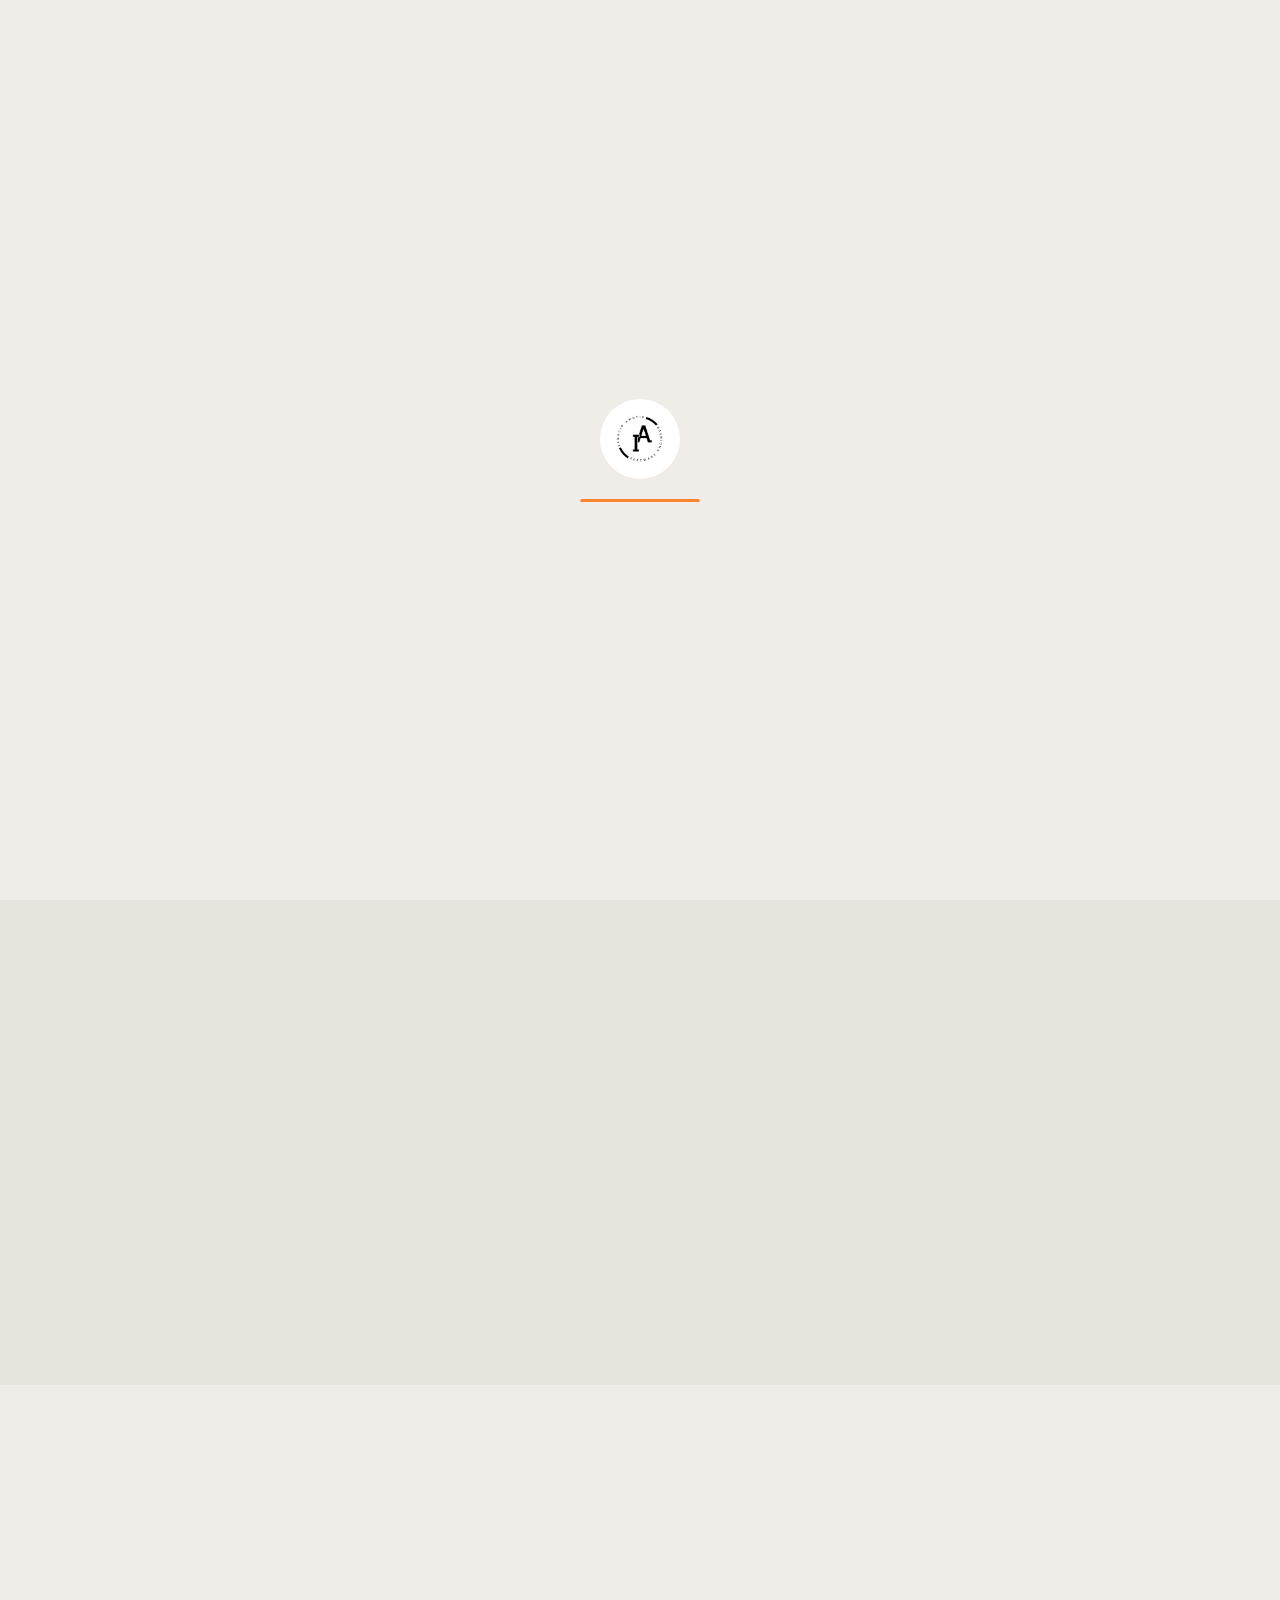
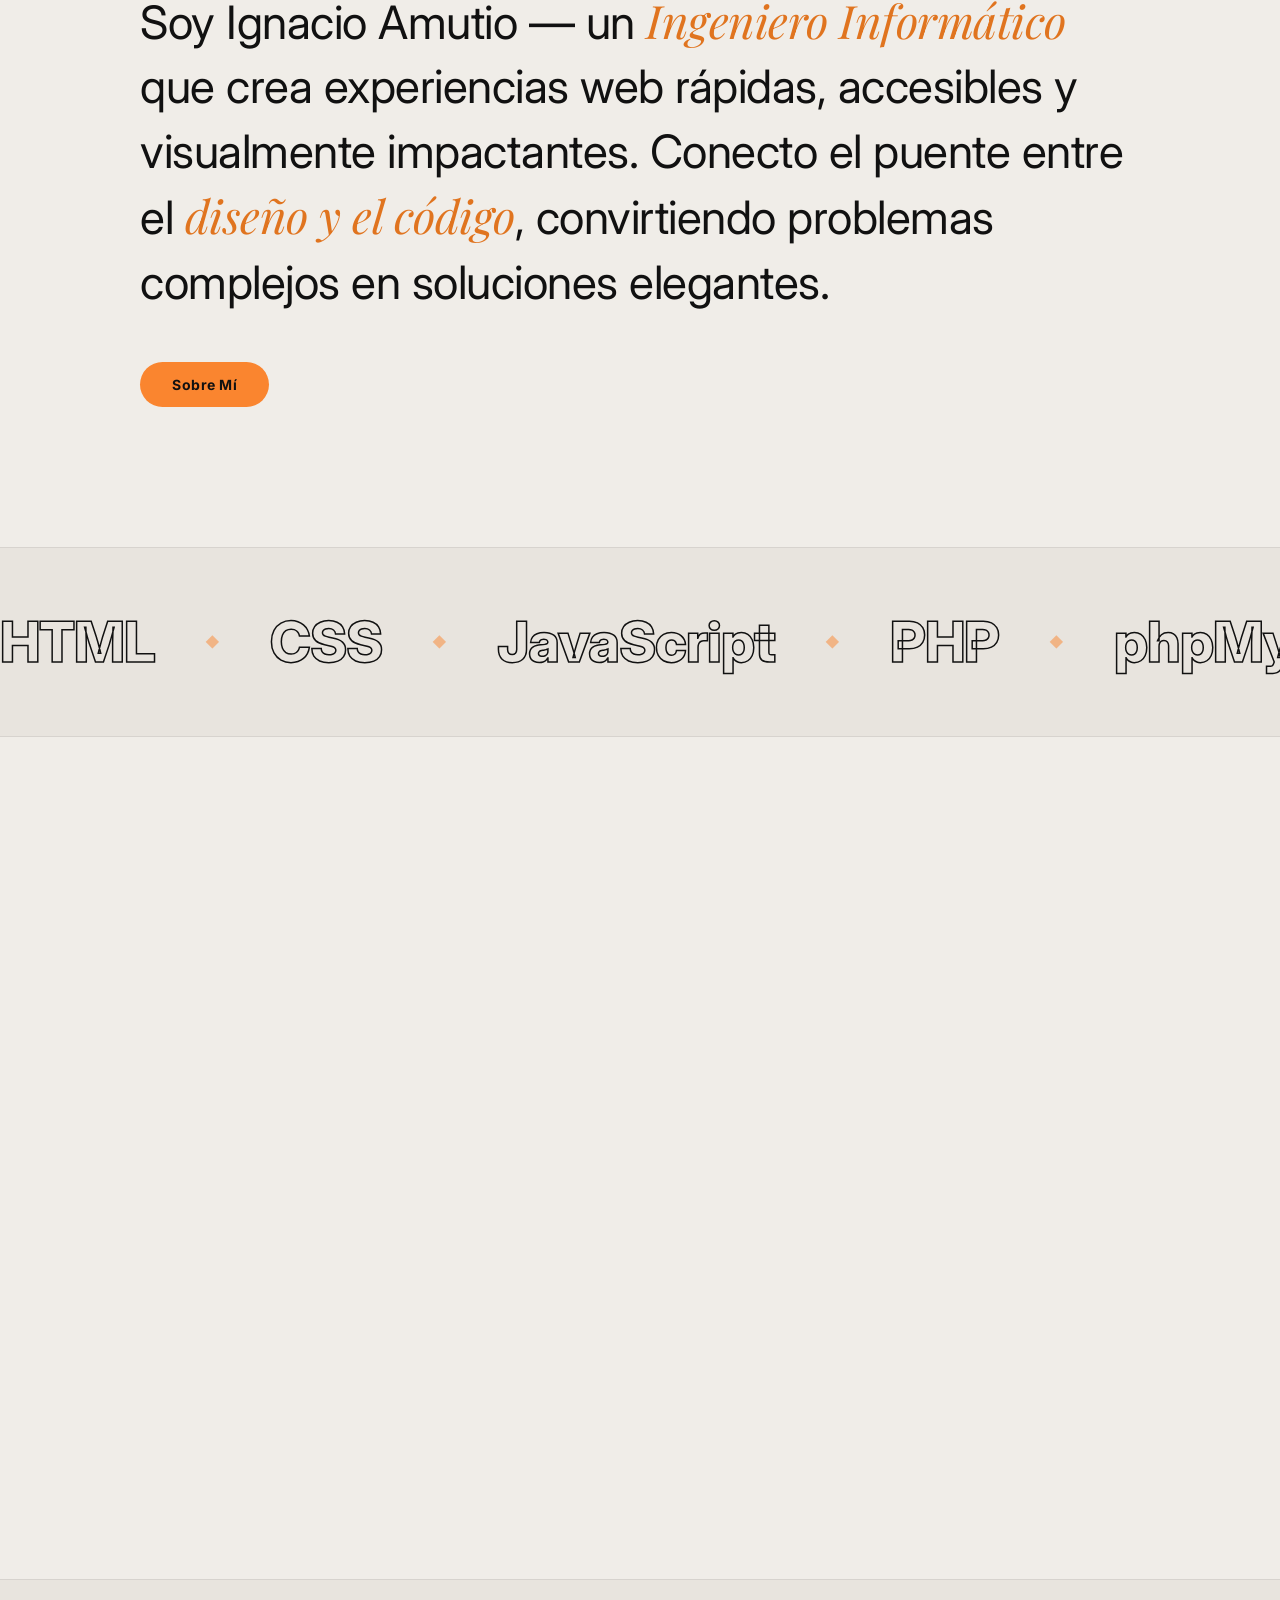
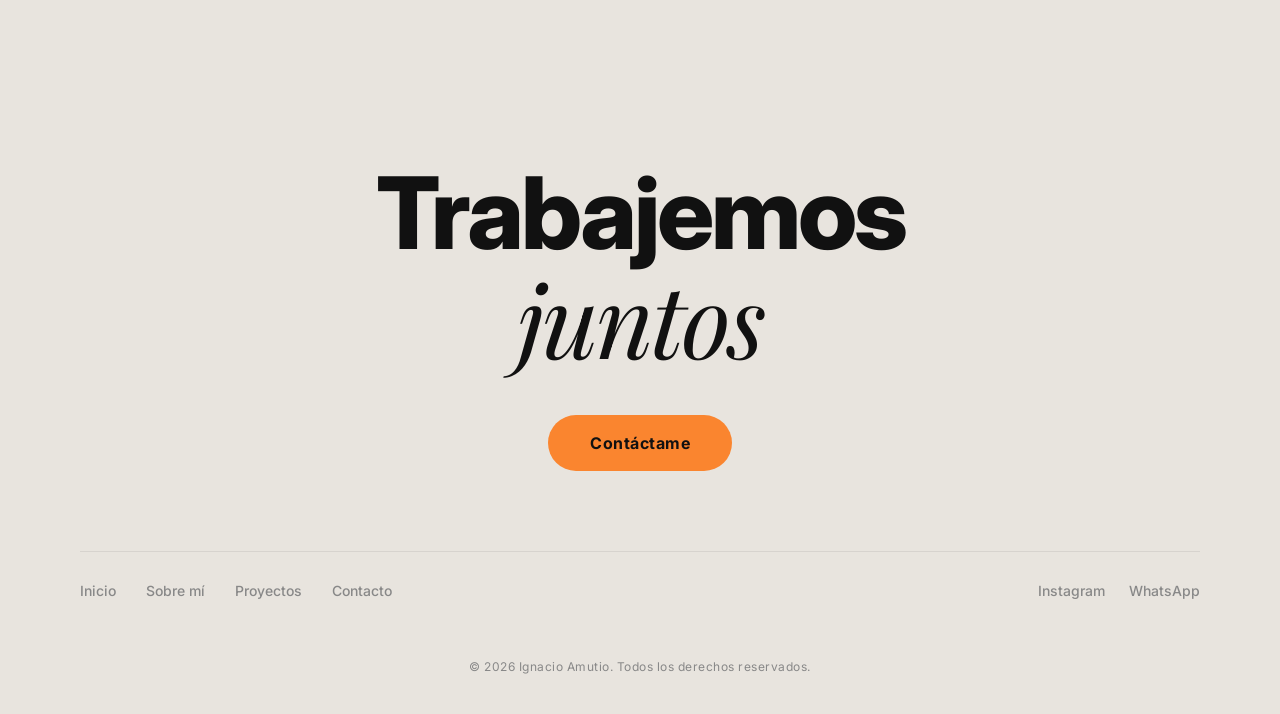
==== commit 61c149df: "logo en pestana" ====
--- a/index.html
+++ b/index.html
@@ -8,6 +8,7 @@
     <link rel="preconnect" href="https://fonts.googleapis.com">
     <link rel="preconnect" href="https://fonts.gstatic.com" crossorigin>
     <link href="https://fonts.googleapis.com/css2?family=Inter:wght@300;400;500;600;700;800;900&family=Playfair+Display:ital,wght@0,400;0,700;1,400&display=swap" rel="stylesheet">
+    <link rel="icon" type="image/svg+xml" href="assets/favicon.svg">
     <link rel="stylesheet" href="style.css?v=3">
 </head>
 <body>
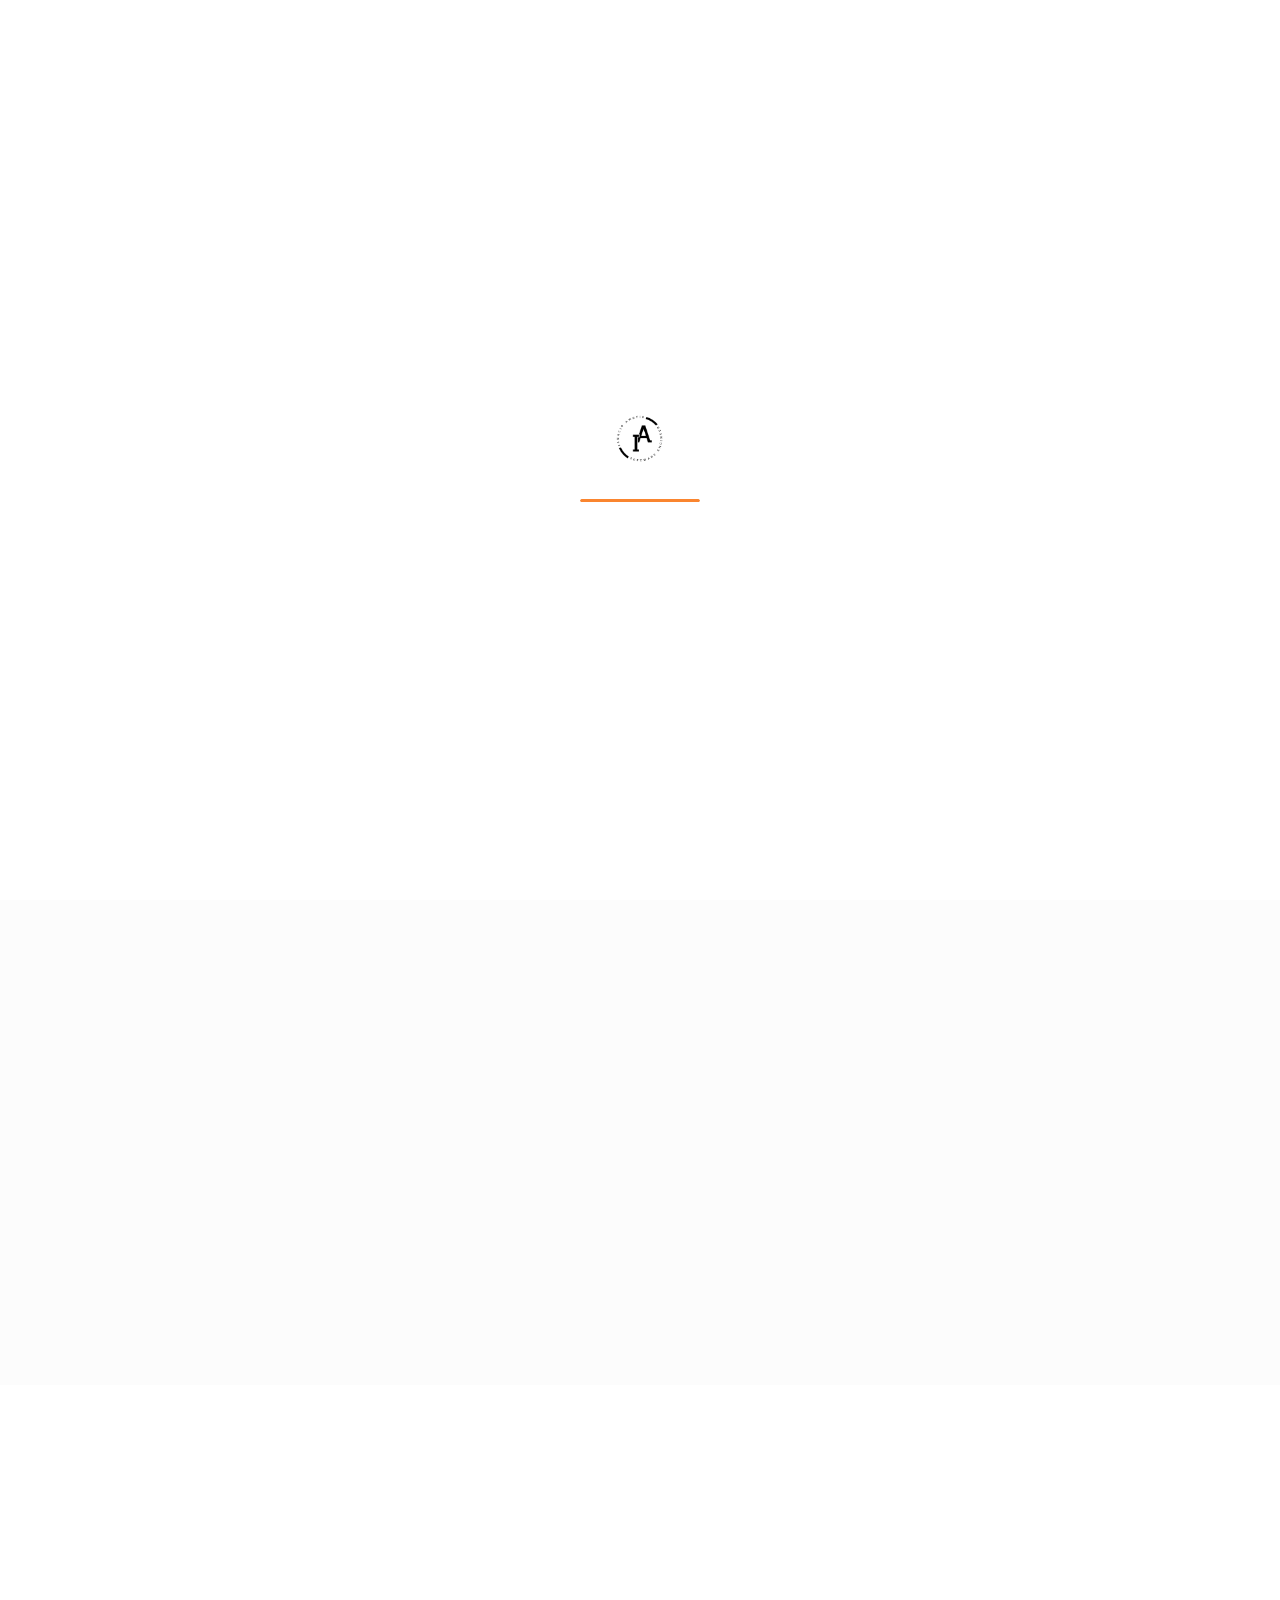
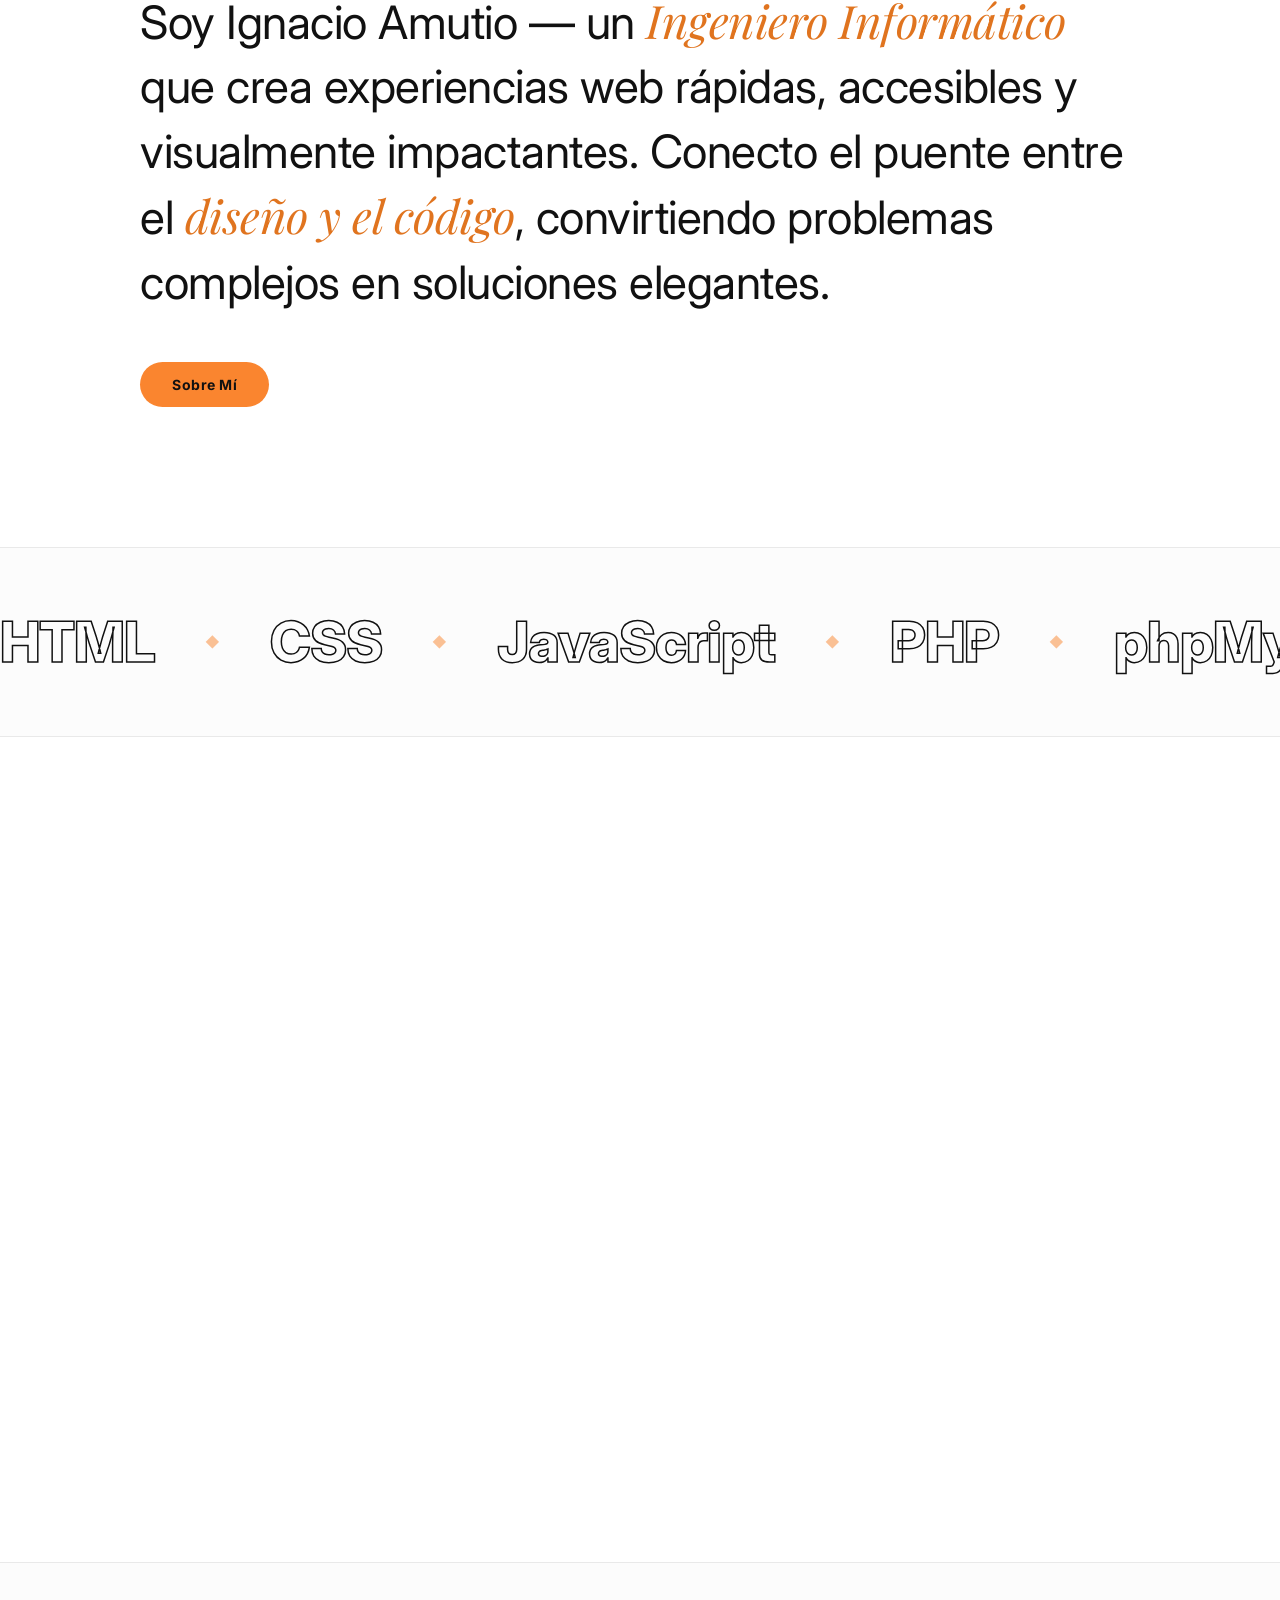
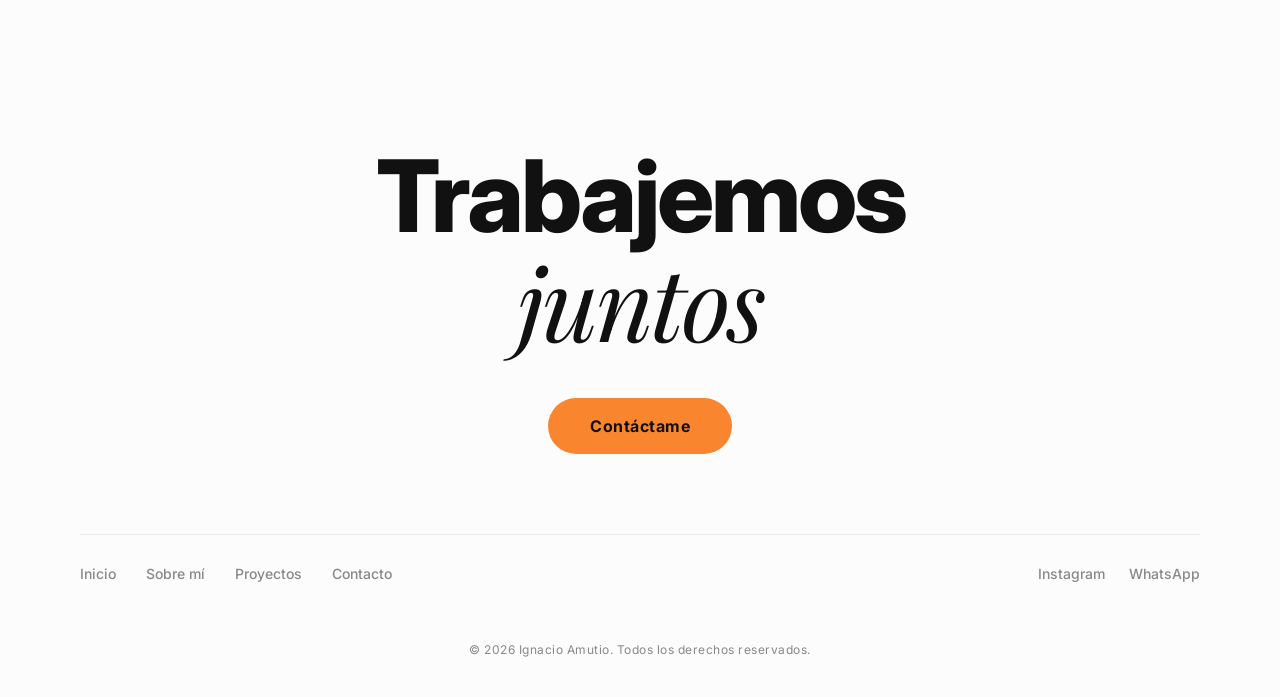
==== commit 5a1ed594: "actualizacion" ====
--- a/index.html
+++ b/index.html
@@ -223,7 +223,7 @@
             <h2 class="works-title" data-reveal>Proyectos Destacados</h2>
         </div>
 
-        <div class="works-grid works-grid-single">
+        <div class="works-grid">
             <div class="project-card" data-reveal data-tilt>
                 <a href="proyecto/proyecto.html?id=retech" class="project-card-link">
                     <div class="project-image">
@@ -238,6 +238,20 @@
                     </div>
                 </a>
             </div>
+            <div class="project-card" data-reveal data-tilt>
+                <a href="proyecto/proyecto.html?id=ijamtech" class="project-card-link">
+                    <div class="project-image">
+                        <img src="assets/proyecto2foto1.png" alt="IjamTech - Plataforma Gaming" loading="lazy">
+                        <div class="project-overlay">
+                            <span class="project-view">Ver Proyecto</span>
+                        </div>
+                    </div>
+                    <div class="project-info">
+                        <h3 class="project-name">IjamTech</h3>
+                        <p class="project-category">Desarrollo Web · Full-Stack · Gaming · Responsive</p>
+                    </div>
+                </a>
+            </div>
         </div>
     </section>
 
--- a/style.css
+++ b/style.css
@@ -3,10 +3,10 @@
    ======================================== */
 
 :root {
-    --bg-primary: #f0ede8;
-    --bg-secondary: #e8e4de;
+    --bg-primary: #ffffff;
+    --bg-secondary: #fcfcfc;
     --bg-card: #ffffff;
-    --bg-card-hover: #fafaf8;
+    --bg-card-hover: #fafafa;
     --text-primary: #111111;
     --text-secondary: #555555;
     --text-muted: #888888;
@@ -166,14 +166,14 @@
     z-index: 1000;
     backdrop-filter: blur(12px);
     -webkit-backdrop-filter: blur(12px);
-    background: rgba(240, 237, 232, 0.8);
+    background: rgba(255, 255, 255, 0.8);
     border-bottom: 1px solid transparent;
     transition: border-color 0.4s ease, background 0.4s ease;
 }
 
 .navbar.scrolled {
     border-bottom-color: var(--border);
-    background: rgba(240, 237, 232, 0.95);
+    background: rgba(255, 255, 255, 0.95);
 }
 
 .nav-logo .logo-link {
@@ -1201,7 +1201,7 @@
 .project-overlay {
     position: absolute;
     inset: 0;
-    background: rgba(240, 237, 232, 0.85);
+    background: rgba(255, 255, 255, 0.85);
     backdrop-filter: blur(4px);
     display: flex;
     align-items: center;
